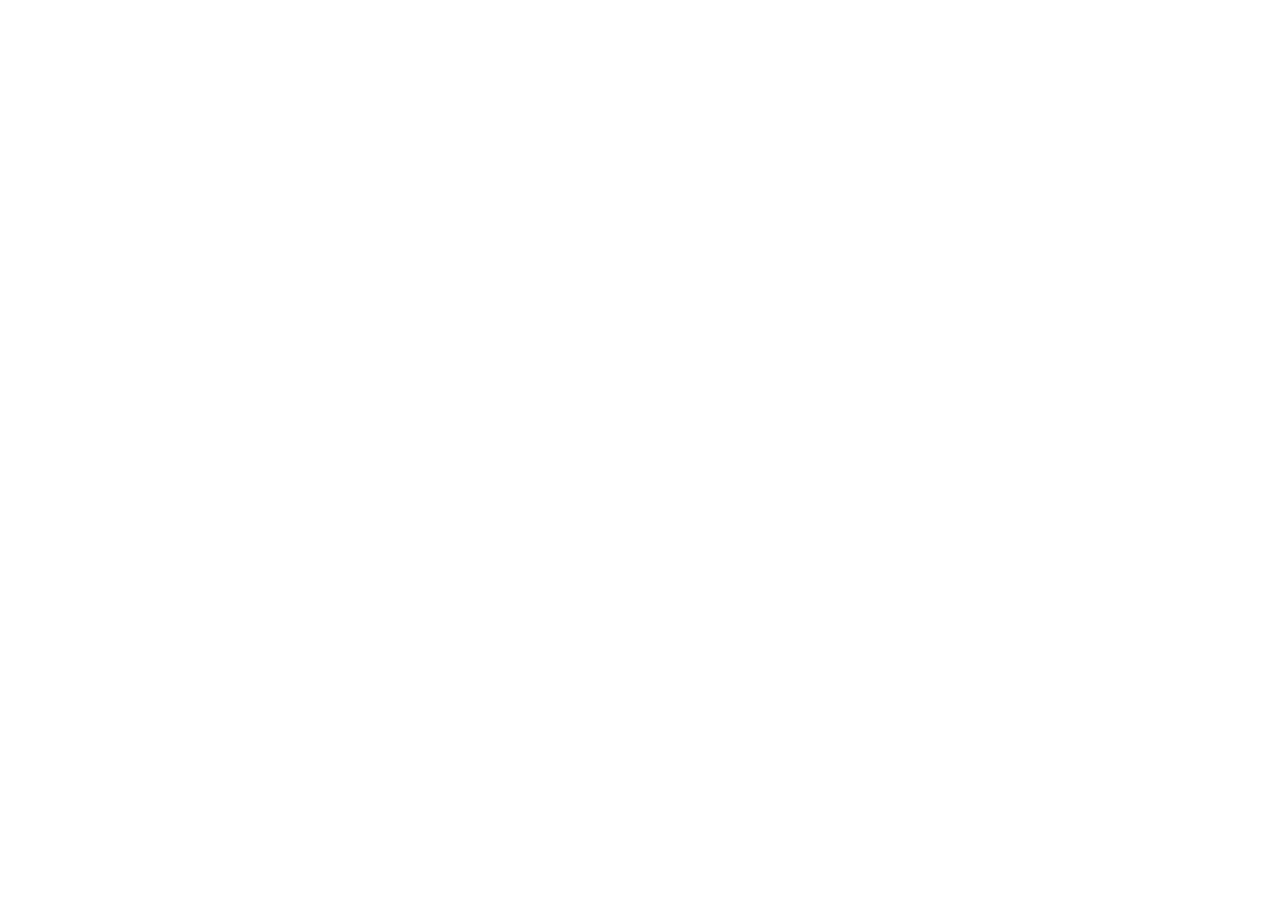
==== calculator.html @ 0d5aef31 "calculator edited" ====
<!DOCTYPE html>
<html lang="pl">
<head>
    <meta charset="UTF-8">
    <meta name="viewport" content="width=device-width, initial-scale=1.0">
    <title>Kalkulator</title>
    <link rel="stylesheet" href="calculatorcss.css">
    <script src="calculatorjs.js"></script>
</head>
<body>

</body>
</html>
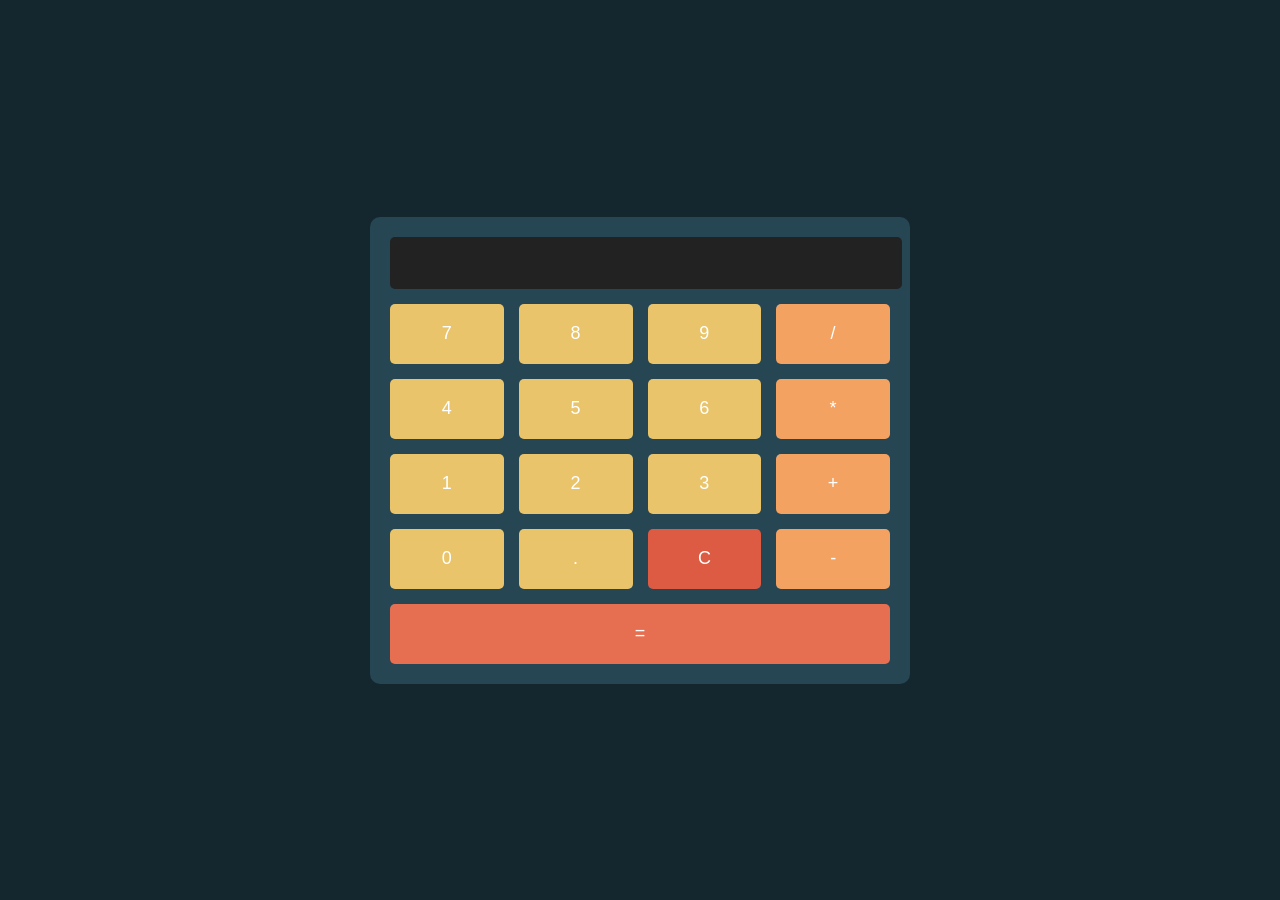
==== commit 85968fe8: "calculator" ====
--- a/calculator.html
+++ b/calculator.html
@@ -8,6 +8,31 @@
     <script src="calculatorjs.js"></script>
 </head>
 <body>
+    <div class="kalkulator">
+        <input type="text" id="ekran" disabled>
+        <div class="przyciski">
+            <div><button onclick="wyswietl('7')">7</button></div>
+            <div><button onclick="wyswietl('8')">8</button></div>
+            <div><button onclick="wyswietl('9')">9</button></div>
+            <div><button class="operacja" onclick="wyswietl('/')">/</button></div>
 
+            <div><button onclick="wyswietl('4')">4</button></div>
+            <div><button onclick="wyswietl('5')">5</button></div>
+            <div><button onclick="wyswietl('6')">6</button></div>
+            <div><button class="operacja" onclick="wyswietl('*')">*</button></div>
+
+            <div><button onclick="wyswietl('1')">1</button></div>
+            <div><button onclick="wyswietl('2')">2</button></div>
+            <div><button onclick="wyswietl('3')">3</button></div>
+            <div><button class="operacja" onclick="wyswietl('+')">+</button></div>
+
+            <div><button onclick="wyswietl('0')">0</button></div>
+            <div><button onclick="wyswietl('.')">.</button></div>
+            <div><button class="czyszczenie" onclick="wyczysc()">C</button></div>
+            <div><button class="operacja" onclick="wyswietl('-')">-</button></div>
+
+        </div>
+        <button class="rownosc" onclick="wynik()">=</button>
+    </div>
 </body>
 </html>
--- a/calculatorcss.css
+++ b/calculatorcss.css
@@ -0,0 +1,61 @@
+
+body {
+    display: flex;
+    justify-content: center;
+    align-items: center;
+    height: 100vh;
+    background-color: #15272e;
+    margin: 0;
+}
+
+.kalkulator {
+    width: 500px;
+    background-color: #264653;
+    border-radius: 10px;
+    padding: 20px;
+}
+
+#ekran {
+    width: 100%;
+    height: 50px;
+    background-color: #222;
+    border: none;
+    color: #fff;
+    font-size: 24px;
+    text-align: right;
+    padding-right: 10px;
+    border-radius: 5px;
+    margin-bottom: 15px;
+}
+
+.przyciski {
+    display: grid;
+    grid-template-columns: repeat(4, 1fr);
+    gap: 15px;
+}
+
+button {
+    width: 100%;
+    height: 60px;
+    font-size: 18px;
+    color: #fff;
+    background-color: #e9c46a;
+    border: none;
+    border-radius: 5px;
+    cursor: pointer;
+}
+
+.operacja{
+    background-color: #f4a261;
+}
+
+.rownosc{
+    background-color: #e76f51;
+    margin-top: 15px;
+}
+
+.czyszczenie{
+    background-color: #dd5a43;
+}
+
+
